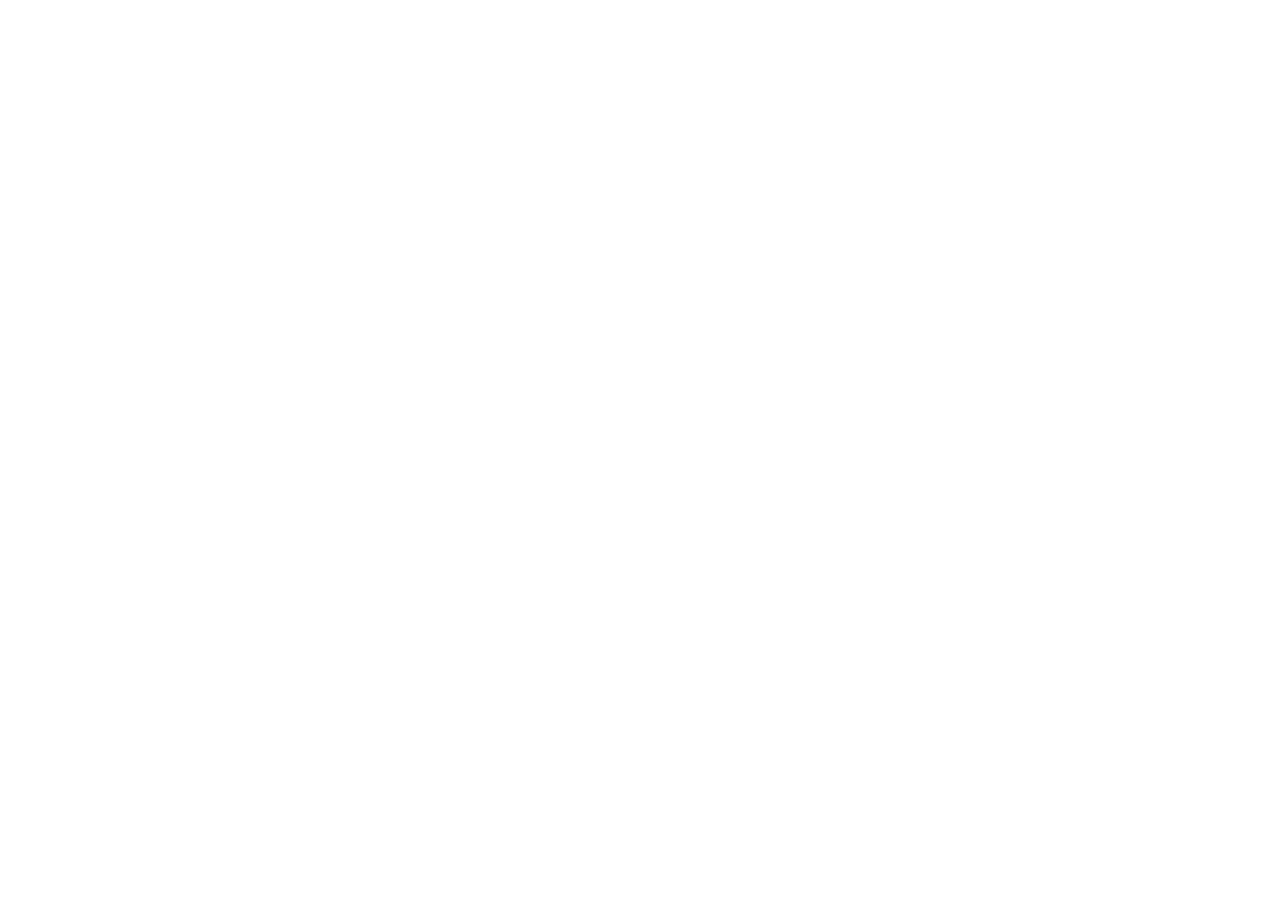
==== index1.html @ 399ac40c "the flat host" ====
<!doctype html lang="en">

<head>
    <meta title="the flat" dir="ltr" charset="utf-8" content="FlatHost provides one page and multipage Responsive HTML5 Domain and Hosting Template
          . Minimalist Flat Design. Highly customizable code
          . Full layered PSD included. Sections includes Features,
          Testimonials, Partners, Pricing, Sign in, Sign up, Domain Search,
          Contact etc.." />
    <title>FlatHost</title>
    <!--css files-->
    <link rel="stylesheet" href="css/normalize.css" />
    <link rel="stylesheet" href="css/index1.css" />
    <link rel="stylesheet" href="css/fontawesome.css" />
    <link rel="stylesheet" href="css/animate.min.css" />
    <link rel="stylesheet" href="css/hover-min.css" />


    <!--js files-->
    <script scr="html5shiv.js"></script> <!--html5shiv is an HTML5 JavaScript shim for IE to recognise and style the HTML5 elements-->
    <script scr="respond.js"></script> <!--respond.js is a fast & lightweight polyfill for min/max-width CSS3 Media Queries (for IE 6-8, and more)-->
    <script type="text/javascript" src="js/all.js"></script>
    



</head>
<body>



</body>



</html>
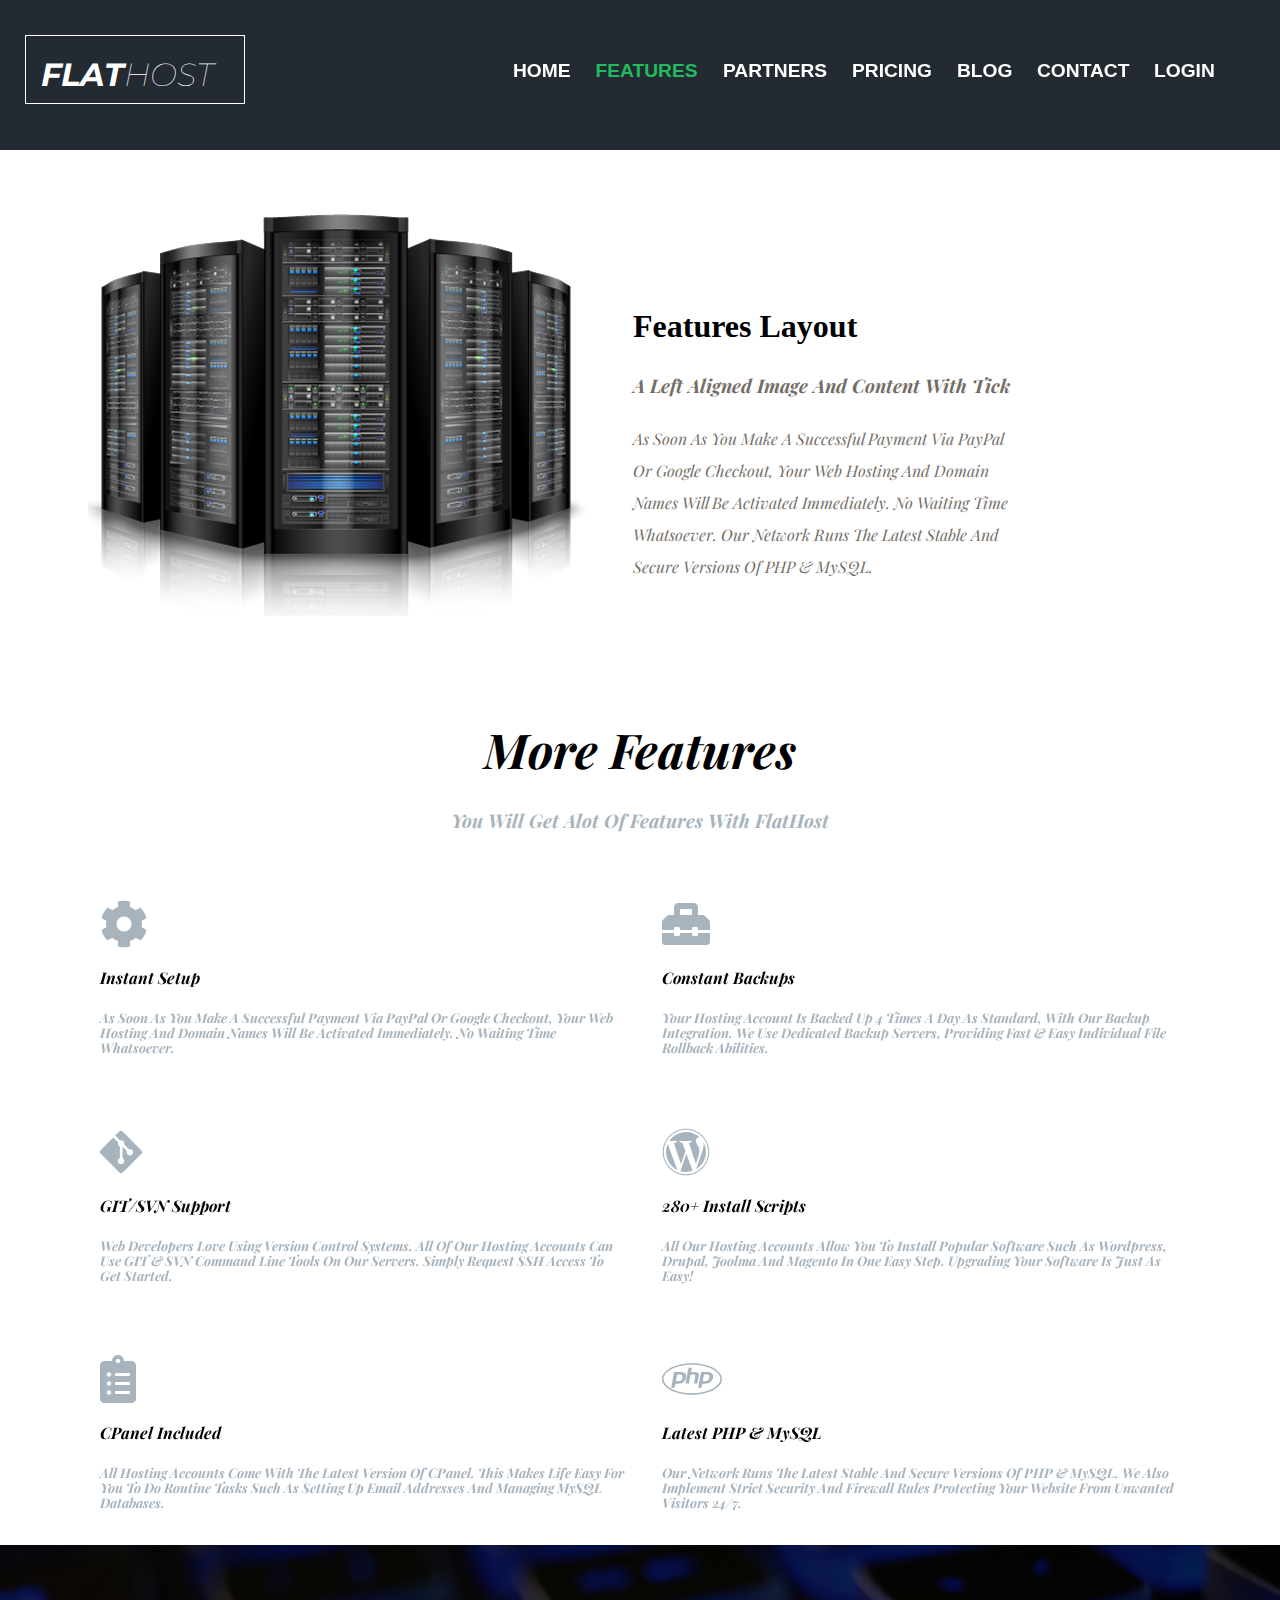
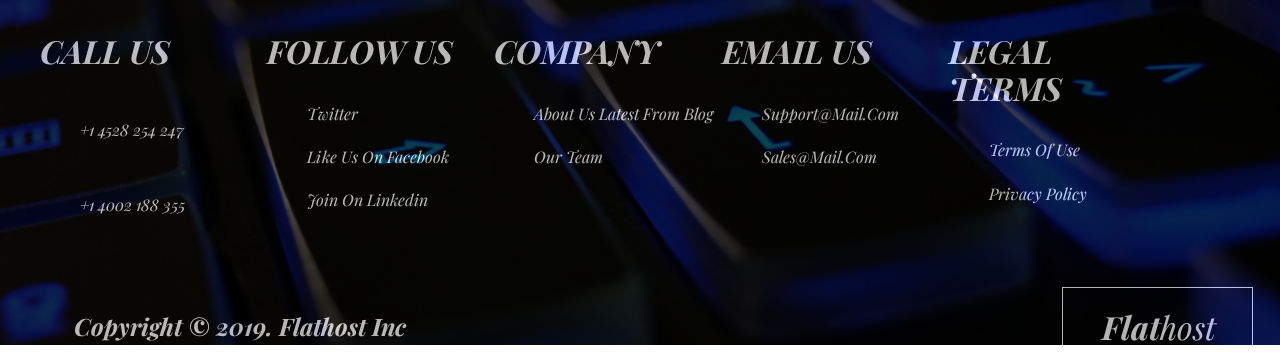
==== commit 676124d3: "the end :)" ====
--- a/index1.html
+++ b/index1.html
@@ -10,7 +10,7 @@
     <!--css files-->
     <link rel="stylesheet" href="css/normalize.css" />
     <link rel="stylesheet" href="css/index1.css" />
-    <link rel="stylesheet" href="css/fontawesome.css" />
+    <link rel="stylesheet" href="css/all.css" />
     <link rel="stylesheet" href="css/animate.min.css" />
     <link rel="stylesheet" href="css/hover-min.css" />
 
@@ -19,17 +19,183 @@
     <script scr="html5shiv.js"></script> <!--html5shiv is an HTML5 JavaScript shim for IE to recognise and style the HTML5 elements-->
     <script scr="respond.js"></script> <!--respond.js is a fast & lightweight polyfill for min/max-width CSS3 Media Queries (for IE 6-8, and more)-->
     <script type="text/javascript" src="js/all.js"></script>
-    
-
-
-
+
+    <!--fonts-->
+    <link href="https://fonts.googleapis.com/css?family=Montserrat&display=swap" rel="stylesheet">
+
+    <link href="https://fonts.googleapis.com/css?family=Playfair+Display&display=swap" rel="stylesheet">
+    <script src="js/all.min.js"></script>
 </head>
 <body>
 
-
-
-</body>
-
-
-
-</html>+    <!--starting flat logo and navbar-->
+    <header>
+        <div id="logo">
+            <h1>flat<span>host</span></h1>
+        </div>
+
+
+        <nav>
+            <ul>
+                <li><a href="index.html" class="hvr-Grow-Shadow" >home</a></li>
+                <li><a href="index1.html" class="active" class="hvr-Grow-Shadow" >features</a></li>
+                <li><a href="index2.html" class="hvr-Grow-Shadow">partners</a></li>
+                <li><a href="index3.html" class="hvr-Grow-Shadow">pricing</a></li>
+                <li><a href="index4.html" class="hvr-Grow-Shadow">blog</a></li>
+                <li><a href="index5.html" class="hvr-Grow-Shadow">contact</a></li>
+                <li><a href="index6.html" class="hvr-Grow-Shadow">login</a></li>
+
+            </ul>
+        </nav>
+    </header>
+
+
+
+    <section class="features">
+        <div>
+            <img src="images/fffffff.png">
+        </div>
+
+        <div class="fe">
+            <h1>Features Layout</h1>
+            <h3>A left aligned image and content with tick</h3>
+            <p>As soon as you make a successful payment via PayPal or Google Checkout, your web hosting and domain names will be activated immediately. No waiting time whatsoever. Our network runs the latest stable and secure versions of PHP & MySQL.</p>
+
+        </div>
+
+
+
+
+    </section>
+
+
+
+<!--start features section-->
+    <section class="feat">
+        <h1>more features</h1>
+        <h3>you will get alot of features with FlatHost</h3>
+
+        <ul>
+            <li class="hvr-Shadow">
+                <i class="fas fa-cog fa-3x"></i>
+                <h4>Instant Setup</h4>
+                <h5>As soon as you make a successful payment via PayPal or Google Checkout, your web hosting and domain names will be activated immediately. No waiting time whatsoever.</h5>
+            </li>
+
+
+            <li class="hvr-Shadow">
+                <i class="fas fa-toolbox fa-3x"></i>
+                <h4>Constant Backups</h4>
+                <h5>Your hosting account is backed up 4 times a day as standard, with our backup integration. We use dedicated backup servers, providing fast & easy individual file rollback abilities.</h5>
+                </li>
+
+            <li class="hvr-Shadow">
+                <i class="fab fa-git-alt fa-3x"></i>
+                <h4>GIT/SVN Support</h4>
+                <h5>Web Developers love using version control systems. All of our hosting accounts can use GIT & SVN command line tools on our servers. Simply request SSH access to get started.</h5>
+            </li>
+
+
+            <li class="hvr-Shadow">
+                <i class="fab fa-wordpress fa-3x"></i>
+                <h4>280+ Install Scripts</h4>
+                <h5>All our hosting accounts allow you to install popular software such as Wordpress, Drupal, Joolma and Magento in one easy step. Upgrading your software is just as easy!</h5>
+            </li>
+
+            <li class="hvr-Shadow">
+                <i class="fas fa-clipboard-list fa-3x"></i>
+                <h4>cPanel Included</h4>
+                <h5>All hosting accounts come with the latest version of cPanel. This makes life easy for you to do routine tasks such as setting up email addresses and managing MySQL databases.</h5>
+            </li>
+
+            <li class="hvr-Shadow">
+                <i class="fab fa-php fa-3x"></i>
+                <h4>Latest PHP & MySQL</h4>
+                <h5>Our network runs the latest stable and secure versions of PHP & MySQL. We also implement strict security and firewall rules protecting your website from unwanted visitors 24/7.</h5>
+            </li>
+        </ul>
+    </section>
+
+
+
+
+
+
+
+    <!--start footer-->
+
+    <footer>
+        <div class="blank">
+
+        <ul class="head">
+
+            <li class="child">
+                <h1>CALL US</h1>
+                    <ul>
+                        <li class="hvr-Push"><p>+1 4528 254 247</p></li>
+                        <li class="hvr-Push"><p>+1 4002 188 355</p></li>
+                    </ul>
+            </li>
+
+            <li class="child">
+              <h1>FOLLOW US</h1>
+              <ul>
+
+                   <li class="hvr-Push"><a href="https://twitter.com/">twitter</a>
+                    </li>
+
+                    <li class="hvr-Push"><a href="https://www.facebook.com/">Like us on Facebook</a>
+                    </li>
+                    <li class="hvr-Push"><a href="https://www.linkedin.com/in/mahmoud-khallaf-830869178/">Join on Linkedin</a></li>
+                </ul>
+            </li>
+
+
+            <li class="child">
+                <h1>COMPANY</h1>
+                <ul>
+                    <li class="hvr-Push"><a href="#">About us</a></li>
+                    <li class="hvr-Push"><a href="#">Latest from Blog</a>
+                    </li>
+                    <li class="hvr-Push"><a href="#">Our Team</a></li>
+                </ul>
+            </li>
+
+
+
+            <li class="child">
+                <h1>EMAIL US</h1>
+                <ul>
+                    <li class="hvr-Push"><a href="#">support@mail.com</a></li>
+                    <li class="hvr-Push"><a href="#">sales@mail.com</a></li>
+                </ul>
+            </li>
+
+
+            <li class="child">
+                <h1>LEGAL TERMS</h1>
+                <ul>
+                    <li class="hvr-Push">
+                    <a href="#">Terms of use</a>
+                    </li>
+                     <li class="hvr-Push">
+                      <a href="#">Privacy Policy</a></li>
+                </ul>
+            </li>
+        </ul>
+
+            <h4>Copyright © 2019. Flathost Inc</h4>
+            <div id="logo">
+            <h1>flat<span>host</span></h1>
+            </div>
+
+    </div>
+        </footer>
+
+
+
+    </body>
+
+
+
+</html>
--- a/css/index1.css
+++ b/css/index1.css
@@ -0,0 +1,207 @@
+*{
+    box-sizing: border-box;
+
+}
+
+body{
+
+    overflow: scroll;
+    margin: auto;
+}
+
+/*starting header section*/
+header {
+    font-family: 'Montserrat', sans-serif;
+    font-style: italic;
+    text-transform:uppercase;
+    background-color: rgb(35, 42, 49);
+    width:100%;
+    height:150px;
+    margin-top: 0;
+    margin-left: 0;
+    color: white;
+    position: absolute;
+}
+
+ header #logo{
+
+        margin-left: 25px;
+    padding-left: 15px;
+    padding-top: -7px;
+    margin-top: 35px;
+    border: 1px solid white;
+    width: 220px;
+    height: 69px;
+    position: absolute;
+}
+
+header #logo span{
+        font-weight: 100;
+}
+header nav ul{
+            margin-left: 35%;
+            list-style: none;
+            margin-top: 60px;
+            font-size: larger;
+            font-weight: bolder;
+            font-family: sans-serif;
+            font-style: normal;
+}
+
+header nav ul li{
+            display: -webkit-inline-box;
+            color: white;
+            text-decoration: none;
+            padding-left: 25px;
+            float: left;
+}
+header nav ul li a{
+        color: white;
+        text-decoration: none;
+}
+header nav ul li a:hover ,header nav ul li .active{
+    color: rgb(34, 187, 95);
+    text-decoration: none;
+}
+/*end header section*/
+
+/*start features section*/
+
+.features{
+        padding-top: 190px;
+}
+.features div{
+        width: 40%;
+    float: left;
+        padding-left: 88px;
+
+}
+
+.features .fe{
+        padding-top: 97px;
+        padding-left: 121px;
+}
+
+.features .fe h3,.features .fe p{
+   color: rgb(116, 109, 102);
+    line-height: 2;
+    font-style: italic;
+    text-transform: capitalize;
+    font-family: 'Playfair Display', serif;
+}
+
+
+
+
+
+
+/*end features section*/
+
+/*start features section*/
+
+.feat{
+    position: absolute;
+    margin-top: 500px;
+    text-align: center;
+    font-style: italic;
+    text-transform: capitalize;
+    font-family: 'Playfair Display', serif;
+}
+
+.feat h1{
+    font-size: -webkit-xxx-large;
+}
+
+
+
+.feat h5,.feat h3{
+   color: rgb(167, 179, 189);
+}
+
+.feat ul li{
+    display: inline-block;
+    list-style: none;
+     width: 45%;
+    text-align: left;
+    margin-left: 0;
+    padding-right: 33px;
+    padding-top: 50px;
+
+}
+
+.fa-cog ,.fa-toolbox,.fa-git-alt,.fa-wordpress,.fa-clipboard-list,.fa-php{
+
+    color:rgb(167, 179, 189);
+}
+
+/*start footer*/
+footer{
+    position: absolute;
+    background-image: url(../images/black-blue-computer-keyboard-1194713.jpg);
+    background-position: center;
+    background-repeat: no-repeat;
+    width: 100%;
+    height: 400px;
+    margin-top: 1355px;
+    background-size: cover;
+    font-style: italic;
+    text-transform: capitalize;
+    font-family: 'Playfair Display', serif;
+}
+
+footer .blank{
+    height: 100%;
+    width: 100%;
+    background-color: black;
+    opacity: 0.7;
+    color: white;
+    margin-top: -16px;
+}
+
+footer .head .child{
+    width: 18%;
+    list-style: none;
+    display: inline-table;
+    color: white;
+    margin-top: 67px;
+
+}
+
+footer .head .child ul li,footer .head .child ul li a,footer .head .child ul li p{
+    line-height: 2.7;
+    list-style: none;
+    text-decoration: none;
+    color: white;
+}
+
+footer .head .child ul li:hover,footer .head .child ul li a:hover{
+
+    text-decoration: underline;
+    text-decoration-color: white;
+    color: white;
+}
+
+footer .blank h4{
+    margin-top: 71px;
+    font-size: x-large;
+    margin-left: 74px;
+}
+
+footer .blank #logo{
+
+    margin-right: 14px;
+    padding-right: 36px;
+    border: 1px solid white;
+    width: 191px;
+    height: 69px;
+    margin-top: -86px;
+    margin-left: 83%;
+    padding-left: 3%;
+
+}
+
+footer .blank #logo span{
+        font-weight: 100;
+}
+
+
